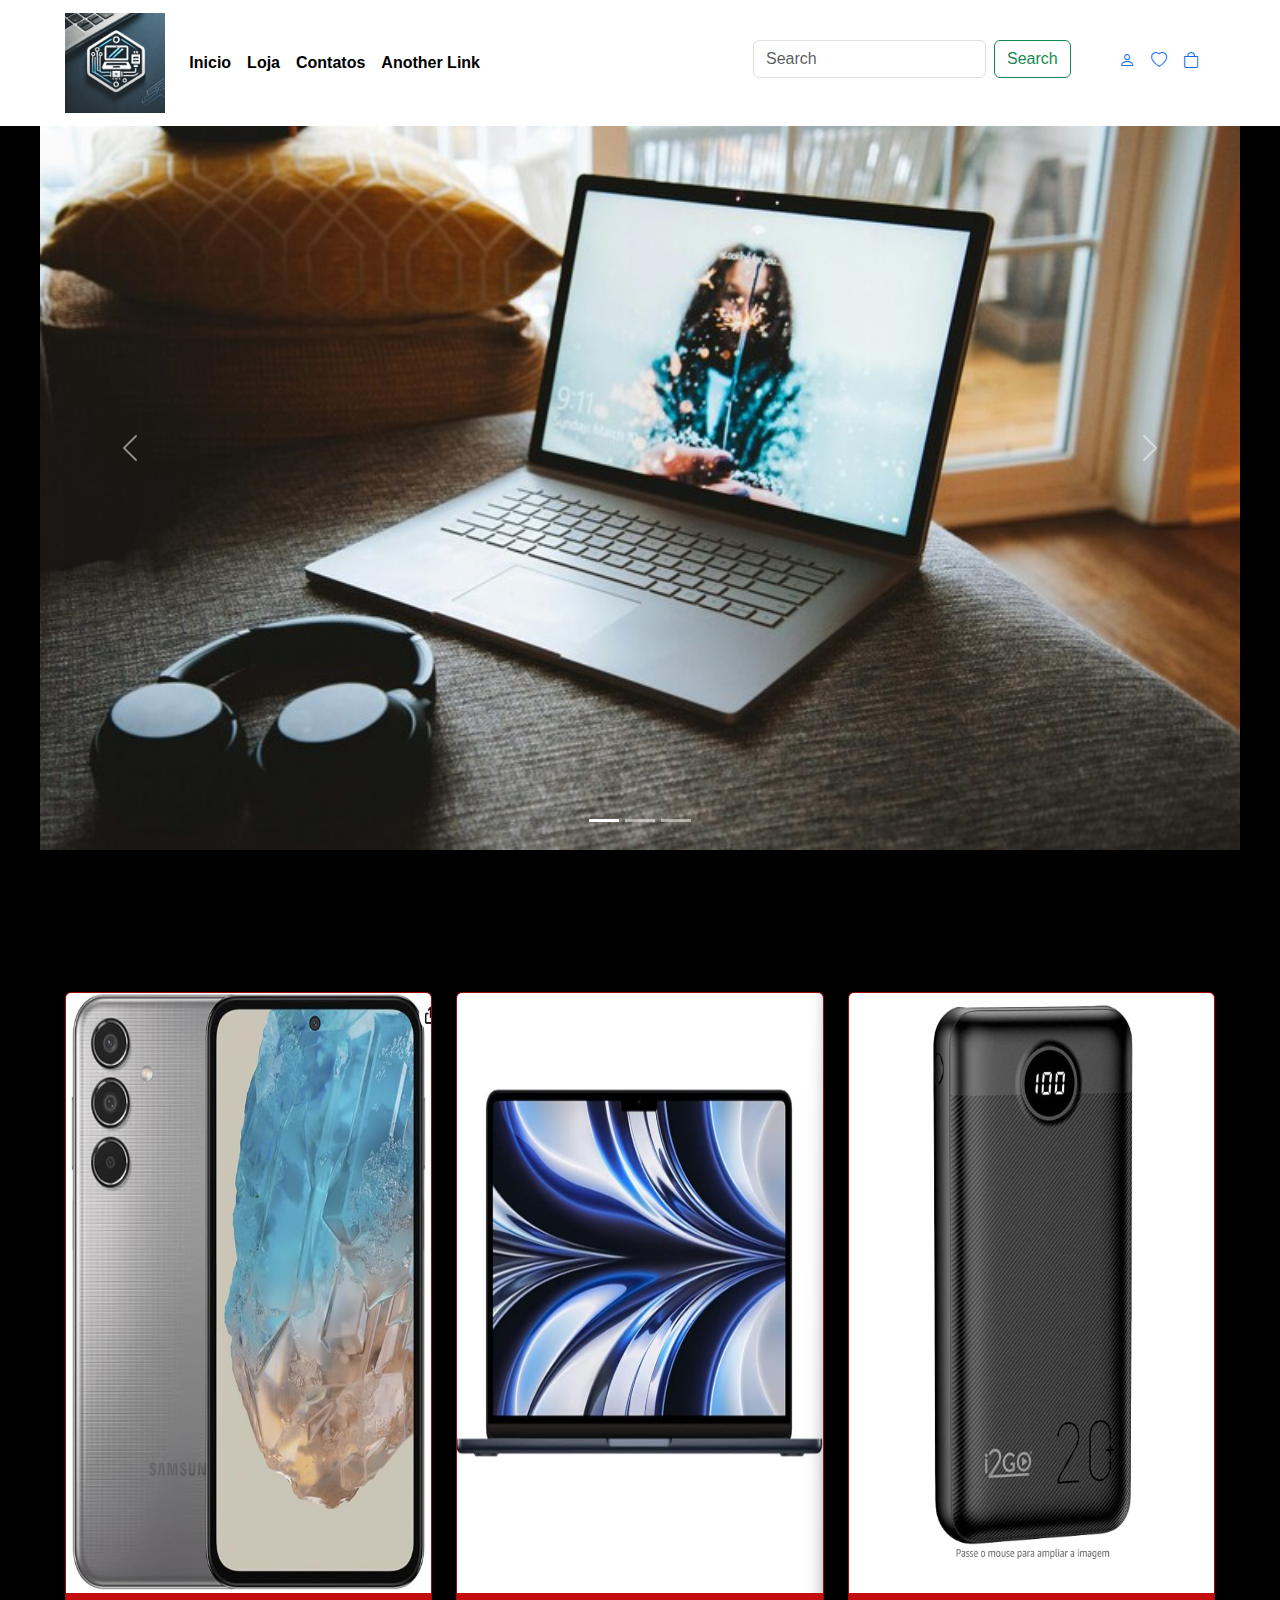
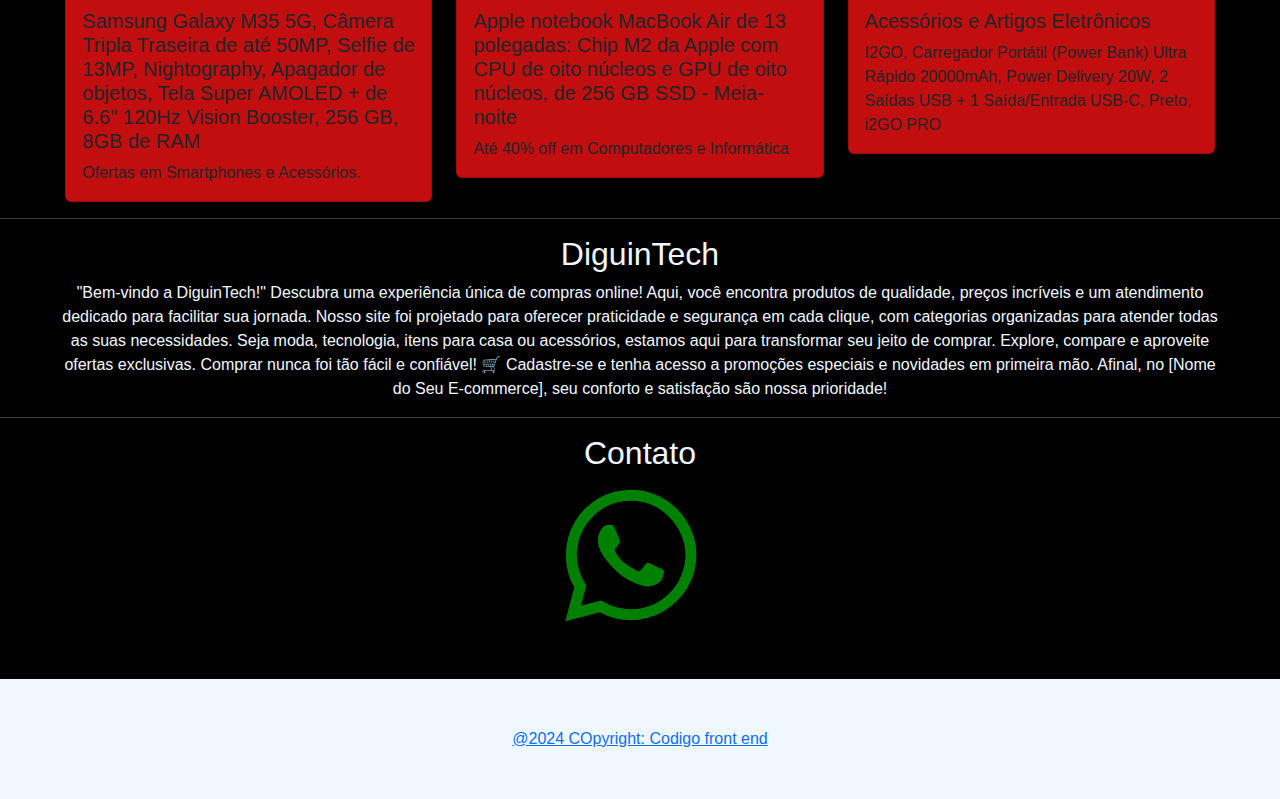
==== index.html @ 5f55c691 "1_comit" ====
<!doctype html>
<html lang="en">
  <head>
    <meta charset="utf-8">
    <meta name="viewport" content="width=device-width, initial-scale=1">
    <title>DiguinTech</title>
    <link href="https://cdn.jsdelivr.net/npm/bootstrap@5.3.3/dist/css/bootstrap.min.css" rel="stylesheet" integrity="sha384-QWTKZyjpPEjISv5WaRU9OFeRpok6YctnYmDr5pNlyT2bRjXh0JMhjY6hW+ALEwIH" crossorigin="anonymous">
    <link rel="stylesheet" href="https://cdn.jsdelivr.net/npm/bootstrap-icons@1.11.3/font/bootstrap-icons.css">
    <link rel="stylesheet" href="css1.css">
</head>
  <body>
    <script src="https://cdn.jsdelivr.net/npm/bootstrap@5.3.3/dist/js/bootstrap.bundle.min.js" integrity="sha384-YvpcrYf0tY3lHB60NNkmXc5s9fDVZLESaAA55NDzOxhy9GkcIdslK1eN7N6jIeHz" crossorigin="anonymous"></script>
    
    <nav class="navbar col-12 position-fixed navbar-expand-lg " style="z-index: 999;">
        <div class="container-fluid col-11 m-auto">
          <a class="navbar-brand" href="index.html">
            <img src="img/logo.webp" alt="" style="height: 100px; width: 100px;">
          </a>
          <button class="navbar-toggler" type="button" data-bs-toggle="collapse" data-bs-target="#navbarSupportedContent" aria-controls="navbarSupportedContent" aria-expanded="false" aria-label="Toggle navigation">
            <span class="navbar-toggler-icon"></span>
          </button>
          <div class="collapse navbar-collapse" id="navbarSupportedContent">
            <ul class="navbar-nav me-auto mb-2 mb-lg-0">
              <li class="nav-item">
                <a class="nav-link active" aria-current="page" href="index.html">Inicio</a>
              </li>
              <li class="nav-item">
                <a class="nav-link" href="loja.html">Loja</a>
              </li>
           
            <li class="nav-item">
                <a class="nav-link" href="contato.html">Contatos</a>
            </li>
            <li class="nav-item">
                <a class="nav-link">Another Link</a>
            </li>
            </ul>
            
            <!--marcaçao dos icones-->
            <div class="search-and-icons">
                <form class="d-flex mb-2 me-5" role="search">
                    <input class="form-control me-2" type="search" placeholder="Search" aria-label="Search">
                    <button class="btn btn-outline-success" type="submit">Search</button>
                </form>
                <div class="user-icons d-flex mb-1 gap-3">
                    <a href="/perfil">
                        <i class="bi bi-person"></i>
                    </a>

                    <a href="WishList">
                    <i class="bi bi-heart"></i>
                    </a>
                    
                    <a href="Compras">
                    <div class="bag"><i class="bi bi-bag"></i></div>
                    </a>
                </div>
            </div>  
         </div>
        </div>
      </nav>
      
      <br><br>
      <div id="carouselExampleIndicators" class="carousel slide custom-carousel">
        <div class="carousel-indicators">
          <button type="button" data-bs-target="#carouselExampleIndicators" data-bs-slide-to="0" class="active" aria-current="true" aria-label="Slide 1"></button>
          <button type="button" data-bs-target="#carouselExampleIndicators" data-bs-slide-to="1" aria-label="Slide 2"></button>
          <button type="button" data-bs-target="#carouselExampleIndicators" data-bs-slide-to="2" aria-label="Slide 3"></button>
        </div>
        <div class="carousel-inner">
          <div class="carousel-item active">
            <img src="img/christian-lambert-XR0kq2VDIUo-unsplash.jpg" class="d-block w-100" alt="...">
          </div>
          <div class="carousel-item">
            <img src="img/mac2.jpg" class="d-block w-100" alt="...">
          </div>
          <div class="carousel-item">
            <img src="img/pexels-cottonbro-5082579.jpg " class="d-block w-100" alt="...">
          </div>
        </div>
        <button class="carousel-control-prev" type="button" data-bs-target="#carouselExampleIndicators" data-bs-slide="prev">
          <span class="carousel-control-prev-icon" aria-hidden="true"></span>
          <span class="visually-hidden">Previous</span>
        </button>
        <button class="carousel-control-next" type="button" data-bs-target="#carouselExampleIndicators" data-bs-slide="next">
          <span class="carousel-control-next-icon" aria-hidden="true"></span>
          <span class="visually-hidden">Next</span>
        </button>
      </div>
      <br><br><br><br><br>

      

      <div class="row row-cols-1 row-cols-md-3 g-4 col-11 m-auto">
        <div class="col">
          <div class="card" >
            <img src="img/cel.png" class="card-img-top" alt="..." >
            <div class="card-body">
              <h5 class="card-title">Samsung Galaxy M35 5G, Câmera Tripla Traseira de até 50MP, Selfie de 13MP, Nightography, Apagador de objetos, Tela Super AMOLED + de 6.6" 120Hz Vision Booster, 256 GB, 8GB de RAM</h5>
              <p class="card-text">Ofertas em Smartphones e Acessórios.</p>
            </div>
          </div>
        </div>
        <div class="col">
          <div class="card">
            <img src="img/mac.png" class="card-img-top" alt="...">
            <div class="card-body">
              <h5 class="card-title">Apple notebook MacBook Air de 13 polegadas: Chip M2 da Apple com CPU de oito núcleos e GPU de oito núcleos, de 256 GB SSD - Meia-noite</h5>
              <p class="card-text">Até 40% off em Computadores e Informática</p>
            </div>
          </div>
        </div>
      
        <div class="col">
          <div class="card">
            <img src="img/powerbank.png" class="card-img-top" alt="...">
            <div class="card-body">
              <h5 class="card-title">Acessórios e Artigos Eletrônicos</h5>
              <p class="card-text">I2GO, Carregador Portátil (Power Bank) Ultra Rápido 20000mAh, Power Delivery 20W, 2 Saídas USB + 1 Saída/Entrada USB-C, Preto, i2GO PRO</p>
            </div>
          </div>
        </div>
    </div>

        <hr>
        
        <div class="col-11 m-auto">
            <h2 class="text-center ">DiguinTech</h2>
            <p class="text-center">
                "Bem-vindo a DiguinTech!"
Descubra uma experiência única de compras online! Aqui, você encontra produtos de qualidade, preços incríveis e um atendimento dedicado para facilitar sua jornada. Nosso site foi projetado para oferecer praticidade e segurança em cada clique, com categorias organizadas para atender todas as suas necessidades.

Seja moda, tecnologia, itens para casa ou acessórios, estamos aqui para transformar seu jeito de comprar. Explore, compare e aproveite ofertas exclusivas. Comprar nunca foi tão fácil e confiável! 🛒

Cadastre-se e tenha acesso a promoções especiais e novidades em primeira mão. Afinal, no [Nome do Seu E-commerce], seu conforto e satisfação são nossa prioridade!
            </p>
        </div>
        <hr>
        

        <div class="col-11 m-auto">
            <h2 class="text-center"> Contato </h2>
            <div class="col-3 m-auto" style="width: 150px;">
                <a href="http://">
                <i class="fa-brands fa-whatsapp" style="font-size: 150px; color: green;"></i>
                </a>
        </div>
        </div>
        <link rel="stylesheet" href="https://cdnjs.cloudflare.com/ajax/libs/font-awesome/6.7.1/css/all.min.css">
    
        <br>
        <br>
    <footer style="background-color: aliceblue;" class="page-footer font-small blue p-5"> <!--p-5 é o padding o espaço em branco --> 
        <div class="text-center">
            <a href="/">@2024 COpyright: Codigo front end</a>
        </div>
    </footer>

</body>

</html>
---- css1.css ----
body {
    background-color: black;
    color: aliceblue;
    font-family: Arial, Helvetica, sans-serif;
  }
  
  .navbar{
      background-color: #ffffff    

      }

      .navbar .nav-link {
color: #000; /* Define a cor do texto dos links da navbar */
font-weight: bold; /* Opcional: deixa o texto em negrito */
transition: color 0.3s; /* Animação suave para mudança de cor */
}

.navbar .nav-link:hover {
color: #ff0000; /* Define a cor no estado de hover */
}

.navbar .navbar-brand {
color: #000; /* Cor do texto da marca (caso não seja uma imagem) */
font-weight: bold; /* Negrito na marca */
}

.navbar .navbar-toggler-icon {
color: #000; /* Cor do ícone de colapso do menu */
}
  .navbar .navbar-brand img{
      max-width: 100px;
  }

  .search-and-icons{
      display: flex;
      align-items: center;
  }

  .search-and-icons .user-icons div{
      padding-right: 1em;
      }
  
      .card{
    background-color: rgb(194, 14, 14);
  }
  
  .card:hover {
      background-color: #00ff37; 
      transform: scale(1.1); 
  }


  
  img{
      height: 600px;
      width: 100px;

  }
 


  /* Ajuste do tamanho do carrossel */ 
  .custom-carousel {
    max-width: 1200px; /* Defina a largura desejada */
    height: 800px; /* Defina a altura desejada */
    margin: 0 auto; /* Centraliza o carrossel */
  }

  .custom-carousel img {
    object-fit: cover; /* Garante que as imagens preencham o espaço proporcionalmente */
    height: 100%; /* Define a altura da imagem de acordo com o carrossel */
    width: 100%; /* Define a largura da imagem de acordo com o carrossel */
  }
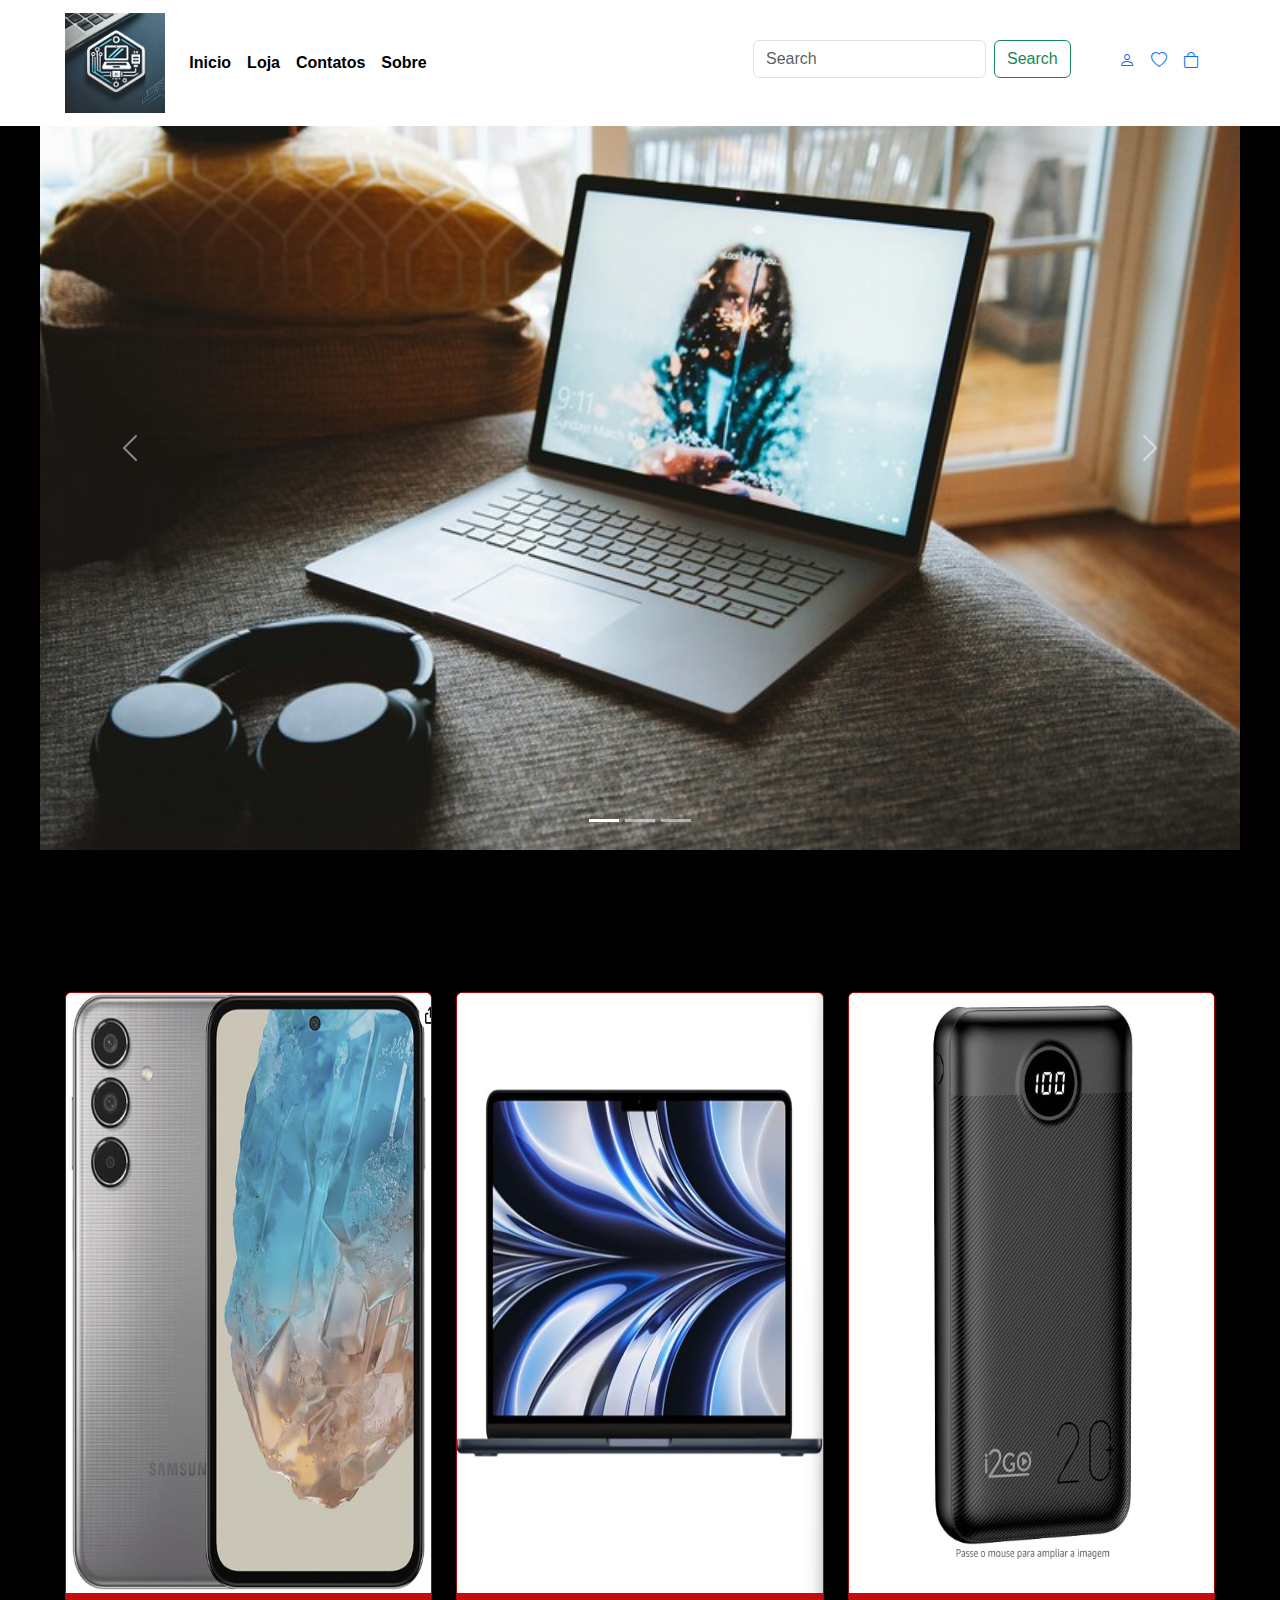
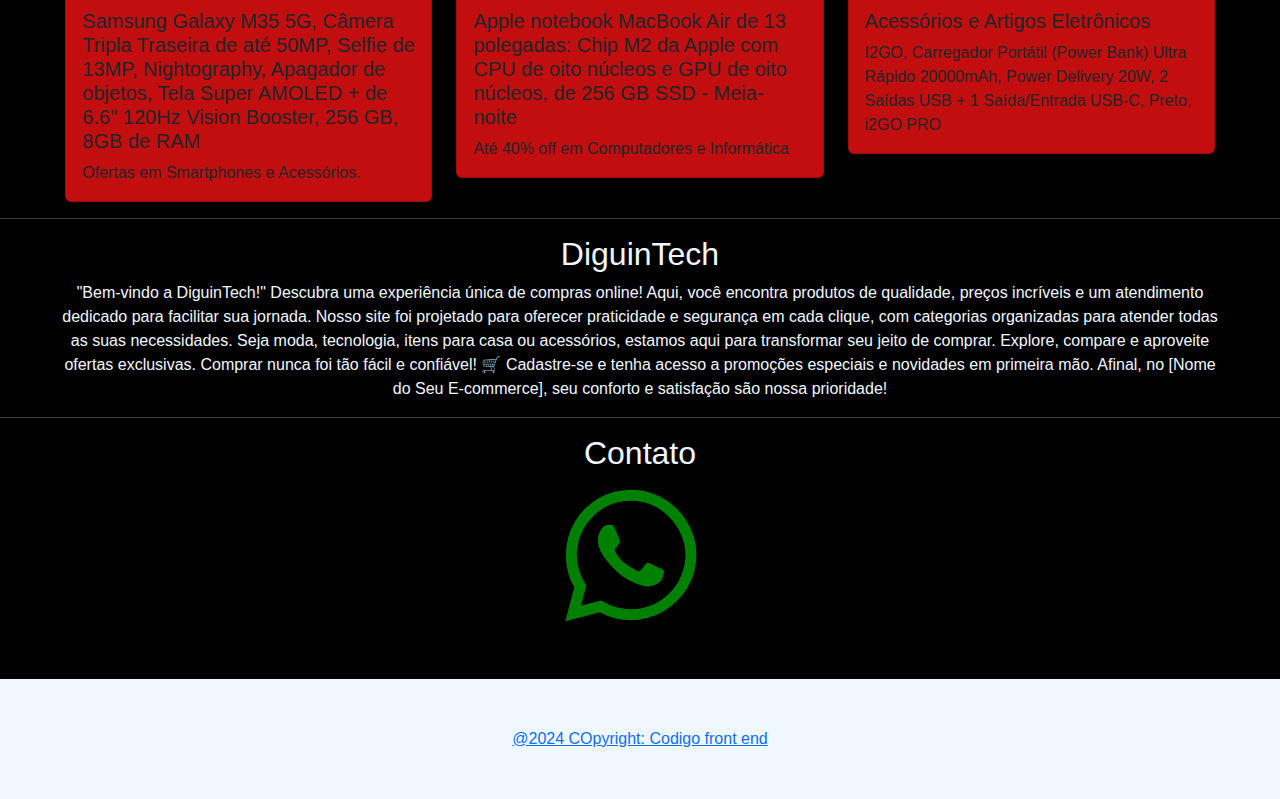
==== commit da70db6d: "commit 2" ====
--- a/index.html
+++ b/index.html
@@ -32,7 +32,7 @@
                 <a class="nav-link" href="contato.html">Contatos</a>
             </li>
             <li class="nav-item">
-                <a class="nav-link">Another Link</a>
+                <a class="nav-link" href="sobre.html">Sobre</a>
             </li>
             </ul>
             
--- a/css1.css
+++ b/css1.css
@@ -71,3 +71,9 @@
     height: 100%; /* Define a altura da imagem de acordo com o carrossel */
     width: 100%; /* Define a largura da imagem de acordo com o carrossel */
   }
+
+  .btn-custom {
+    background-color: #33ff3d; /* Cor personalizada */
+    color: white; /* Cor do texto */
+    border: none; /* Remove borda, opcional */
+  }
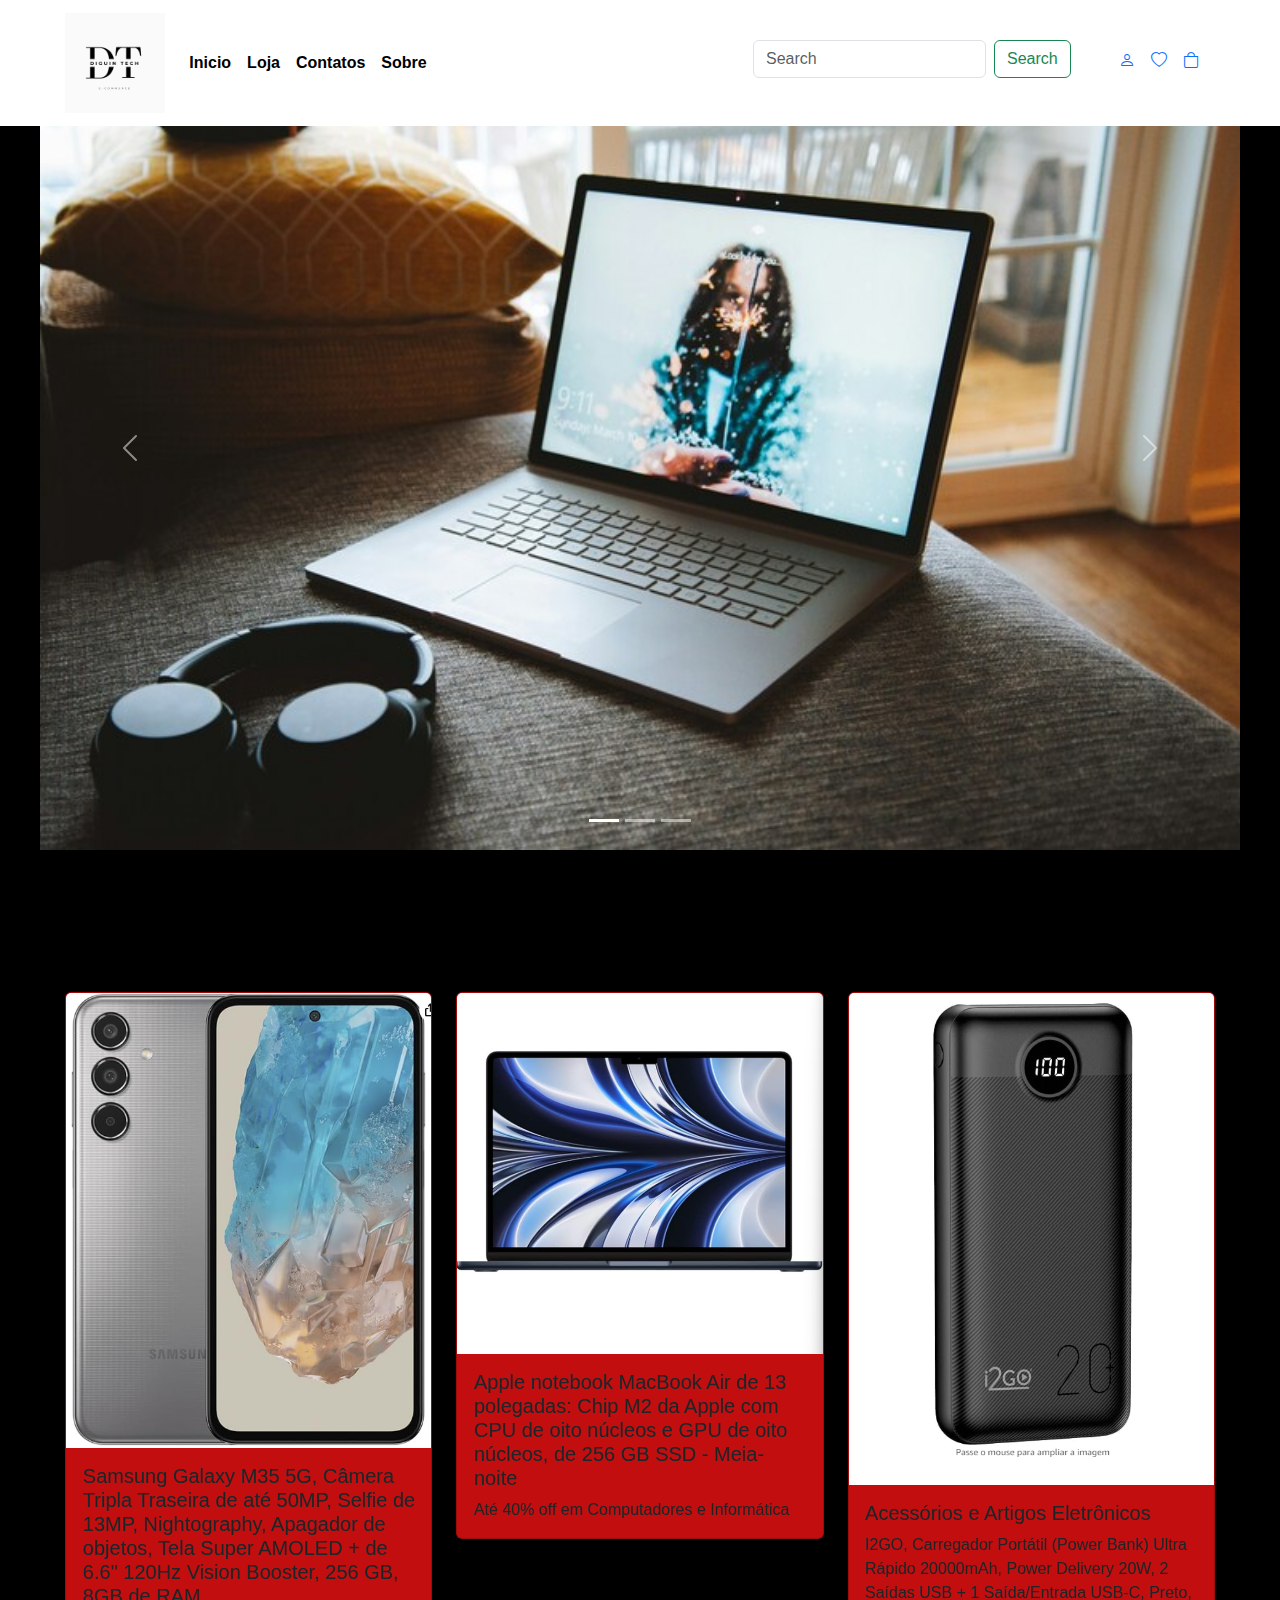
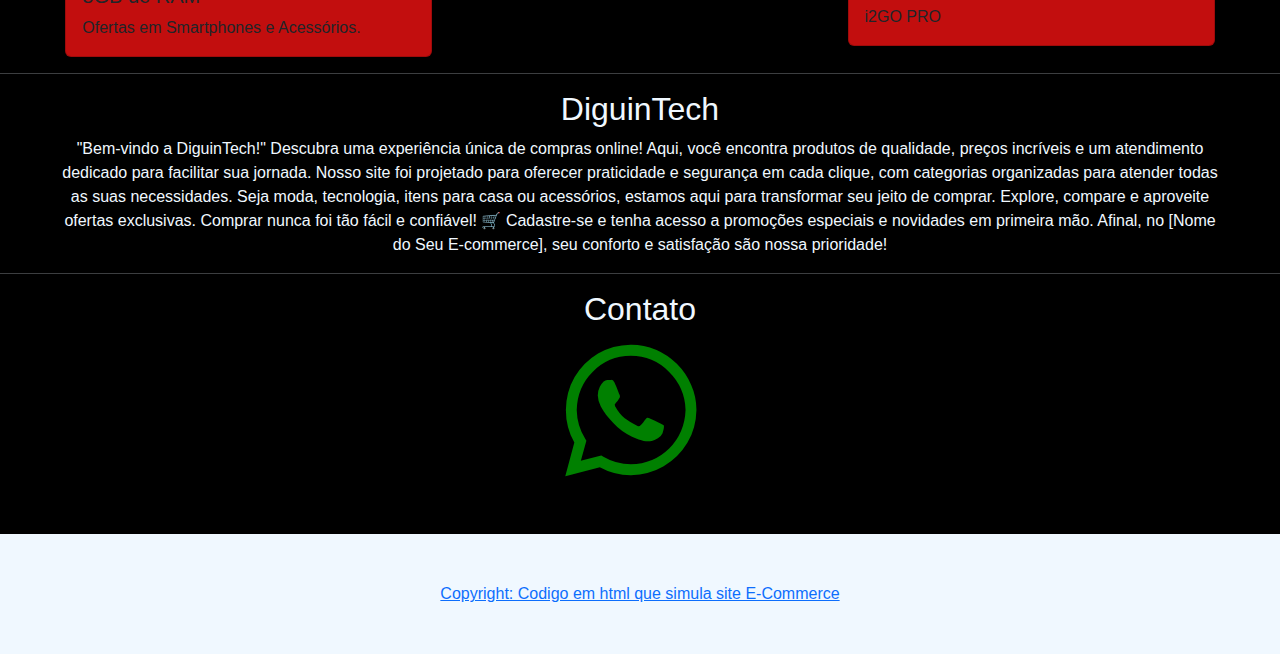
==== commit f5688199: "3º commit" ====
--- a/index.html
+++ b/index.html
@@ -14,7 +14,7 @@
     <nav class="navbar col-12 position-fixed navbar-expand-lg " style="z-index: 999;">
         <div class="container-fluid col-11 m-auto">
           <a class="navbar-brand" href="index.html">
-            <img src="img/logo.webp" alt="" style="height: 100px; width: 100px;">
+            <img src="img/Logo_Canva.png" alt="" style="height: 100px; width: 100px;">
           </a>
           <button class="navbar-toggler" type="button" data-bs-toggle="collapse" data-bs-target="#navbarSupportedContent" aria-controls="navbarSupportedContent" aria-expanded="false" aria-label="Toggle navigation">
             <span class="navbar-toggler-icon"></span>
@@ -146,13 +146,14 @@
                 </a>
         </div>
         </div>
+        
         <link rel="stylesheet" href="https://cdnjs.cloudflare.com/ajax/libs/font-awesome/6.7.1/css/all.min.css">
     
         <br>
         <br>
     <footer style="background-color: aliceblue;" class="page-footer font-small blue p-5"> <!--p-5 é o padding o espaço em branco --> 
         <div class="text-center">
-            <a href="/">@2024 COpyright: Codigo front end</a>
+            <a href="/">Copyright: Codigo em html que simula site E-Commerce</a>
         </div>
     </footer>
 
--- a/css1.css
+++ b/css1.css
@@ -1,79 +1,119 @@
-body {
-    background-color: black;
-    color: aliceblue;
-    font-family: Arial, Helvetica, sans-serif;
-  }
-  
-  .navbar{
-      background-color: #ffffff    
+  body {
+      background-color: black;
+      color: aliceblue;
+      font-family: Arial, Helvetica, sans-serif;
+    }
+    
+    .navbar{
+        background-color: #ffffff    
 
-      }
+        }
 
-      .navbar .nav-link {
-color: #000; /* Define a cor do texto dos links da navbar */
-font-weight: bold; /* Opcional: deixa o texto em negrito */
-transition: color 0.3s; /* Animação suave para mudança de cor */
-}
-
-.navbar .nav-link:hover {
-color: #ff0000; /* Define a cor no estado de hover */
-}
-
-.navbar .navbar-brand {
-color: #000; /* Cor do texto da marca (caso não seja uma imagem) */
-font-weight: bold; /* Negrito na marca */
-}
-
-.navbar .navbar-toggler-icon {
-color: #000; /* Cor do ícone de colapso do menu */
-}
-  .navbar .navbar-brand img{
-      max-width: 100px;
+  .navbar .nav-link {
+      color: #000; /* Define a cor do texto dos links da navbar */
+      font-weight: bold; /* Opcional: deixa o texto em negrito */
+      transition: color 0.3s; /* Animação suave para mudança de cor */
   }
 
-  .search-and-icons{
-      display: flex;
-      align-items: center;
+  .navbar .nav-link:hover {
+      color: #ff0000; /* Define a cor no estado de hover */
   }
 
-  .search-and-icons .user-icons div{
-      padding-right: 1em;
-      }
-  
-      .card{
-    background-color: rgb(194, 14, 14);
-  }
-  
-  .card:hover {
-      background-color: #00ff37; 
-      transform: scale(1.1); 
+  .navbar .navbar-brand {
+      color: #000; /* Cor do texto da marca (caso não seja uma imagem) */
+      font-weight: bold; /* Negrito na marca */
   }
 
+  .navbar .navbar-toggler-icon {
+      color: #000; /* Cor do ícone de colapso do menu */
+  }
+    .navbar .navbar-brand img{
+        max-width: 100px;
+    }
 
-  
-  img{
-      height: 600px;
-      width: 100px;
+    .search-and-icons{
+        display: flex;
+        align-items: center;
+    }
 
-  }
- 
+    .search-and-icons .user-icons div{
+        padding-right: 1em;
+        }
+    
+    .card{
+      background-color: rgb(194, 14, 14);
+    }
+    
+    .card:hover {
+        background-color: #00ff37; 
+        transform: scale(1.1); 
+    }
 
 
-  /* Ajuste do tamanho do carrossel */ 
-  .custom-carousel {
-    max-width: 1200px; /* Defina a largura desejada */
-    height: 800px; /* Defina a altura desejada */
-    margin: 0 auto; /* Centraliza o carrossel */
-  }
+    
+    img{
+        height: auto;
 
-  .custom-carousel img {
-    object-fit: cover; /* Garante que as imagens preencham o espaço proporcionalmente */
-    height: 100%; /* Define a altura da imagem de acordo com o carrossel */
-    width: 100%; /* Define a largura da imagem de acordo com o carrossel */
-  }
+    }
+    
 
-  .btn-custom {
-    background-color: #33ff3d; /* Cor personalizada */
-    color: white; /* Cor do texto */
-    border: none; /* Remove borda, opcional */
-  }
+    .card2 {
+      background-color: rgb(194, 14, 14);
+      border: none;
+      border-radius: 8px;
+      transition: transform 0.3s ease, background-color 0.3s ease;
+    }
+    
+    .card2 img {
+      object-fit: cover;
+      
+      
+      border-top-left-radius: 8px;
+      border-top-right-radius: 8px;
+    }
+
+    
+    
+    .card2 .card-body {
+      padding: 2rem;
+    }
+    
+    
+    
+    .card2 .card-text {
+      font-size: 0.9rem;
+      color: #e6e6e6;
+    }
+    
+    
+    .card2:hover {
+      background-color: #00ff37;
+      transform: scale(1.05);
+    }
+    
+    .card2:hover .card-title,
+    .card2:hover .card-text {
+      color: #194d33;
+    } 
+
+
+    /* Ajuste do tamanho do carrossel */ 
+    .custom-carousel {
+      max-width: 1200px; /* Defina a largura desejada */
+      height: 800px; /* Defina a altura desejada */
+      margin: 0 auto; /* Centraliza o carrossel */
+    }
+
+    .custom-carousel img {
+      object-fit: cover; /* Garante que as imagens preencham o espaço proporcionalmente */
+      height: 100%; /* Define a altura da imagem de acordo com o carrossel */
+      width: 100%; /* Define a largura da imagem de acordo com o carrossel */
+    }
+
+    .btn-custom {
+      background-color: #33ff3d; /* Cor personalizada */
+      color: white; /* Cor do texto */
+      border: none; /* Remove borda, opcional */
+    }
+
+    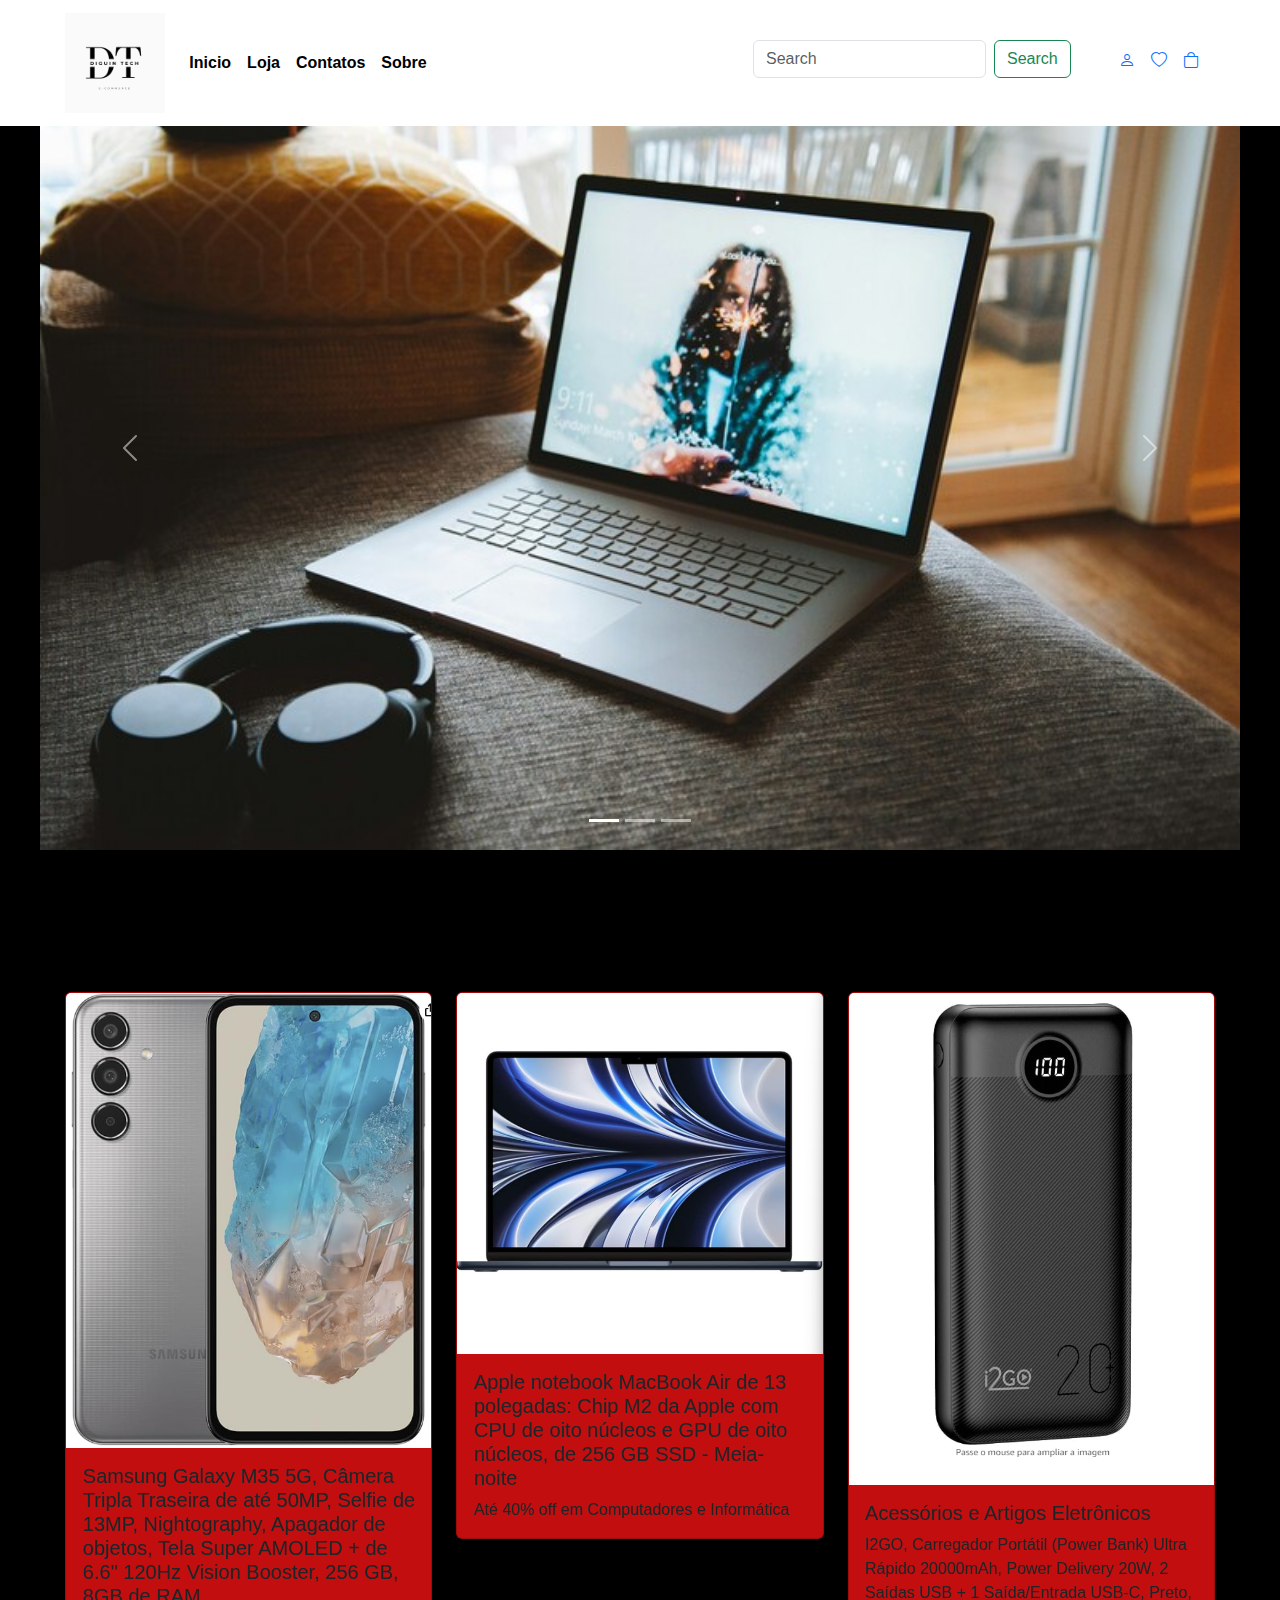
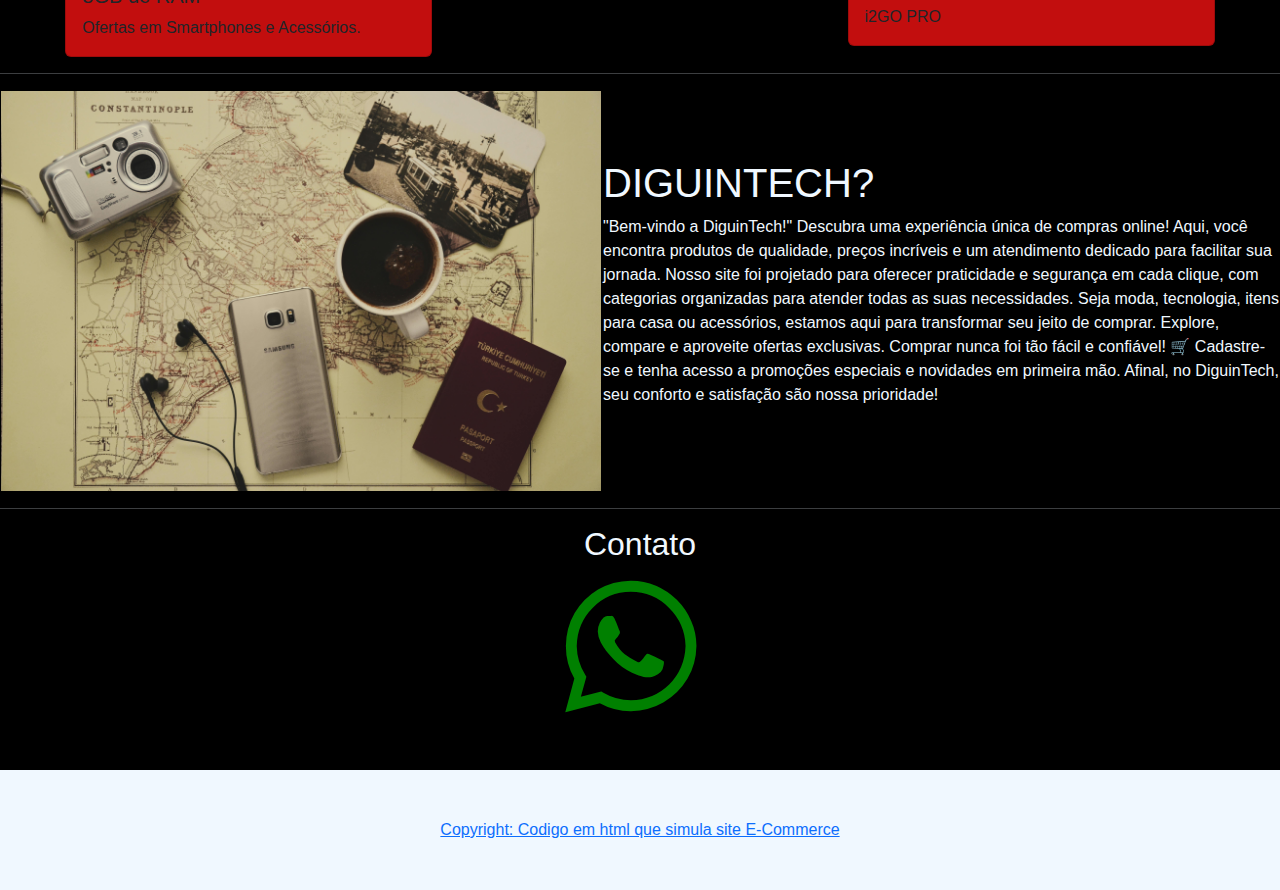
==== commit 4176a942: "4º commit" ====
--- a/index.html
+++ b/index.html
@@ -124,17 +124,25 @@
 
         <hr>
         
-        <div class="col-11 m-auto">
-            <h2 class="text-center ">DiguinTech</h2>
-            <p class="text-center">
-                "Bem-vindo a DiguinTech!"
-Descubra uma experiência única de compras online! Aqui, você encontra produtos de qualidade, preços incríveis e um atendimento dedicado para facilitar sua jornada. Nosso site foi projetado para oferecer praticidade e segurança em cada clique, com categorias organizadas para atender todas as suas necessidades.
-
-Seja moda, tecnologia, itens para casa ou acessórios, estamos aqui para transformar seu jeito de comprar. Explore, compare e aproveite ofertas exclusivas. Comprar nunca foi tão fácil e confiável! 🛒
-
-Cadastre-se e tenha acesso a promoções especiais e novidades em primeira mão. Afinal, no [Nome do Seu E-commerce], seu conforto e satisfação são nossa prioridade!
-            </p>
-        </div>
+        <table>
+          <tr>
+              <td>
+                  <img src="img/pexels-ekrulila-2305761.jpg" style="height: 400px; width: 600px;">
+              </td>
+              
+              <td>
+                  
+                  <h1>DIGUINTECH?</h1>
+                  <p>"Bem-vindo a DiguinTech!" Descubra uma experiência única de compras online! Aqui, você encontra produtos de qualidade, 
+                    preços incríveis e um atendimento dedicado para facilitar sua jornada. Nosso site foi projetado para oferecer praticidade e 
+                    segurança em cada clique, com categorias organizadas para atender todas as suas necessidades. Seja moda, tecnologia, itens para 
+                    casa ou acessórios, estamos aqui para transformar seu jeito de comprar. Explore, compare e aproveite ofertas exclusivas. Comprar nunca foi tão fácil
+                     e confiável! 🛒 Cadastre-se e tenha acesso a promoções especiais e novidades em primeira mão. Afinal, no DiguinTech, seu conforto e satisfação são nossa prioridade!
+                  </p>
+              
+                </td>
+          </tr>
+      </table>
         <hr>
         
 
